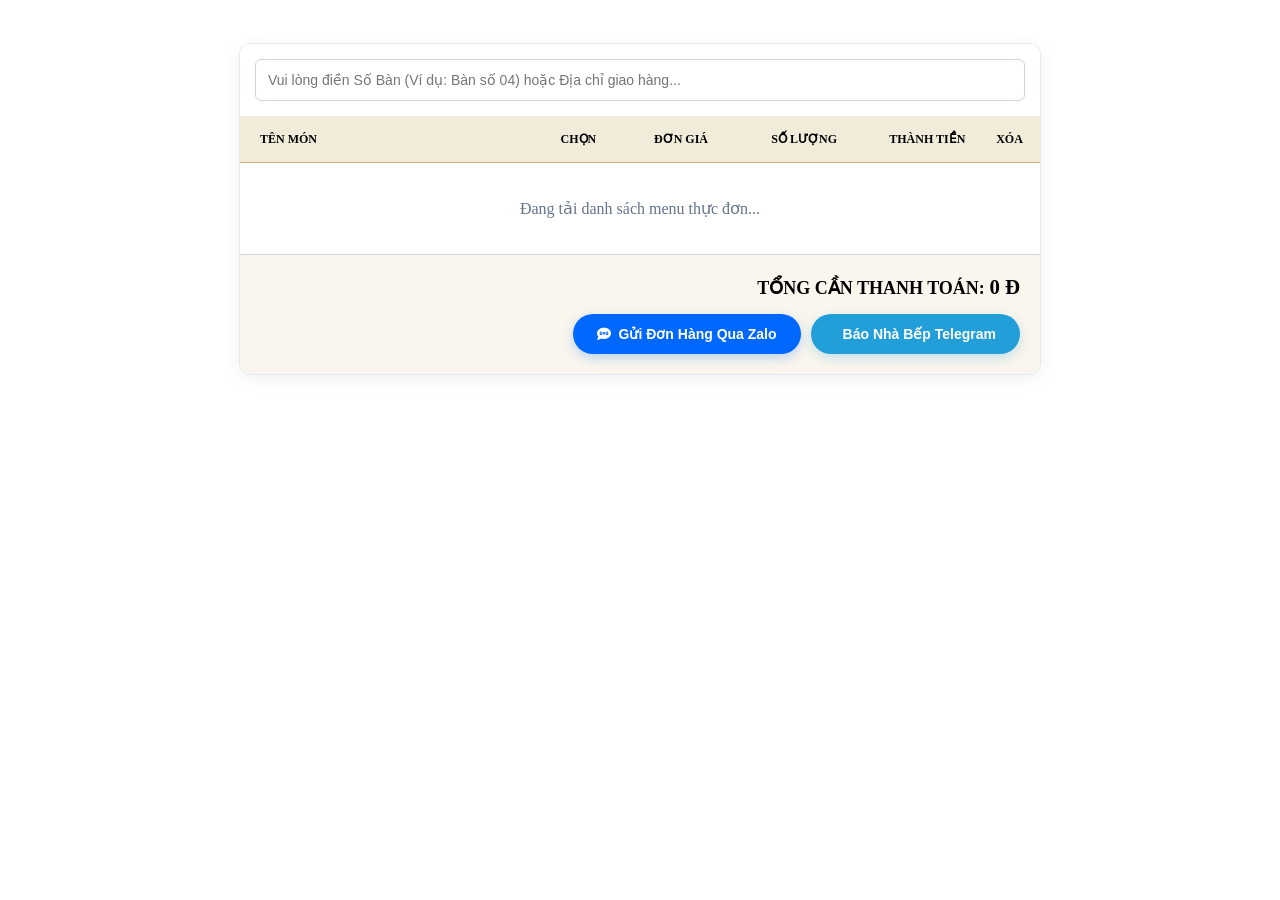
==== menu.html @ c10a59a7 "Add files via upload" ====
<!DOCTYPE html>
<html lang="vi">
<head>
    <meta charset="UTF-8">
    <meta name="viewport" content="width=device-width, initial-scale=1.0">
    <title>Menu Gọi Món & Tính Tiền Tại Bàn</title>
    <link rel="stylesheet" href="https://cdnjs.cloudflare.com/ajax/libs/font-awesome/6.4.0/css/all.min.css">
    <link href="https://fonts.googleapis.com/css2?family=Inter:wght@400;500;600;700&display=swap" rel="stylesheet">
    <link rel="stylesheet" href="static/css/style.css">
    <style>
        body { background-color: var(--light-bg); padding: 15px; color: var(--dark-color); }
        .container { max-width: 800px; margin: 20px auto; background: #fff; border-radius: 12px; overflow: hidden; box-shadow: 0 4px 20px rgba(0,0,0,0.06); border: 1px solid #e2e8f0; }
        
        .customer-info-box { padding: 15px; background: #fff; border-bottom: 1px solid #eee; display: flex; gap: 10px; }
        .customer-info-box input { flex: 1; padding: 12px; border: 1px solid #cbd5e1; border-radius: 6px; font-size: 14px; outline: none; }
        .customer-info-box input:focus { border-color: var(--primary-color); }

        .menu-table-header { display: grid; grid-template-columns: 3.5fr 1fr 1.5fr 1.5fr 1.5fr 0.5fr; background: #f1ebd9; padding: 15px 10px; font-size: 12px; font-weight: 700; text-transform: uppercase; text-align: center; border-bottom: 1px solid #e2a880; color: var(--primary-color); }
        .text-left { text-align: left; padding-left: 10px; }

        .menu-item-row { display: grid; grid-template-columns: 3.5fr 1fr 1.5fr 1.5fr 1.5fr 0.5fr; align-items: center; padding: 15px 10px; border-bottom: 1px solid #eee; text-align: center; transition: all 0.2s; }
        .menu-item-row.disabled { opacity: 0.45; filter: grayscale(40%); }
        
        .food-profile { display: flex; align-items: center; text-align: left; }
        .food-img { width: 60px; height: 60px; border-radius: 8px; object-fit: cover; margin-right: 12px; border: 1px solid #cbd5e1; }
        .food-info h4 { font-size: 15px; color: var(--dark-color); margin-bottom: 4px; font-weight: 700; }
        .food-info p { font-size: 12px; color: #64748b; line-height: 1.3; }

        .chk-box { width: 22px; height: 22px; cursor: pointer; accent-color: var(--primary-color); }

        .quantity-control { display: flex; align-items: center; justify-content: center; background: #f1f5f9; border-radius: 20px; padding: 2px; width: 80px; margin: 0 auto; border: 1px solid #e2e8f0; }
        .btn-qty { background: none; border: none; width: 24px; height: 24px; font-size: 16px; cursor: pointer; color: #4a2c2a; font-weight: bold; }
        .qty-val { width: 30px; text-align: center; border: none; background: none; font-size: 14px; font-weight: 600; color: var(--dark-color); }

        .price-text, .subtotal-text { font-size: 14px; font-weight: 600; color: var(--dark-color); }
        .subtotal-text { color: var(--primary-color); }
        .btn-remove { background: none; border: none; color: #94a3b8; cursor: pointer; font-size: 16px; }
        .btn-remove:hover { color: #ef4444; }

        .summary-bar { background: #faf6ed; padding: 20px; text-align: right; border-top: 1px solid #cbd5e1; }
        .subtotal-grand { font-size: 18px; font-weight: 700; margin-bottom: 15px; color: var(--dark-color); }
        .subtotal-grand span { color: var(--primary-color); font-size: 1.3rem; }
        
        .checkout-actions { display: flex; justify-content: flex-end; gap: 10px; flex-wrap: wrap; }
        .btn-checkout { padding: 12px 24px; border: none; border-radius: 25px; font-weight: 600; color: #fff; cursor: pointer; display: inline-flex; align-items: center; gap: 8px; text-decoration: none; font-size: 14px; transition: transform 0.2s; }
        .btn-checkout:hover { transform: translateY(-2px); }
        .btn-zalo { background-color: #0068ff; box-shadow: 0 4px 12px rgba(0,104,255,0.25); }
        .btn-telegram { background-color: #229ED9; box-shadow: 0 4px 12px rgba(34,158,217,0.25); }

        @media (max-width: 600px) {
            .menu-table-header { display: none; }
            .menu-item-row { grid-template-columns: 1fr; text-align: left; gap: 12px; position: relative; padding: 15px; background: #fff; margin-bottom: 8px; border: 1px solid #f1f5f9; border-radius: 8px; }
            .food-profile { width: 100%; padding-right: 30px; }
            .chk-cell { position: absolute; top: 15px; right: 15px; }
            .quantity-control { margin: 0; }
            .btn-remove { position: absolute; bottom: 15px; right: 15px; }
            .price-text::before { content: "Đơn giá: "; font-weight: normal; color: #64748b; }
            .subtotal-text::before { content: "Thành tiền: "; font-weight: normal; color: #64748b; }
            .item-flex-mobile { display: flex; justify-content: space-between; align-items: center; border-top: 1px dashed #f1f5f9; padding-top: 8px; }
        }
    </style>
</head>
<body>

<div class="container">
    <div class="customer-info-box">
        <input type="text" id="txtNote" placeholder="Vui lòng điền Số Bàn (Ví dụ: Bàn số 04) hoặc Địa chỉ giao hàng...">
    </div>

    <div class="menu-table-header">
        <div class="text-left">Tên Món</div>
        <div>Chọn</div>
        <div>Đơn Giá</div>
        <div>Số Lượng</div>
        <div>Thành Tiền</div>
        <div>Xóa</div>
    </div>

    <div id="menuContainer">
        <p style="text-align: center; padding: 20px; color: #64748b;">Đang tải danh sách menu thực đơn...</p>
    </div>

    <div class="summary-bar">
        <div class="subtotal-grand">TỔNG CẦN THANH TOÁN: <span id="grandTotal">0 Đ</span></div>
        <div class="checkout-actions">
            <button class="btn-checkout btn-zalo" onclick="sendOrder('zalo')">
                <i class="fa-solid fa-comment-sms"></i> Gửi Đơn Hàng Qua Zalo
            </button>
            <button class="btn-checkout btn-telegram" onclick="sendOrder('telegram')">
                <i class="fa-paper-plane"></i> Báo Nhà Bếp Telegram
            </button>
        </div>
    </div>
</div>

<script>
    const JSON_URL = 'static/products.json';
    const HOTLINE_ZALO = '0938584689'; 
    const TELEGRAM_BOT_TOKEN = 'YOUR_BOT_TOKEN'; 
    const TELEGRAM_CHAT_ID = 'YOUR_CHAT_ID';     

    let menuProducts = [];

    function fetchMenu() {
        fetch(JSON_URL)
            .then(res => res.json())
            .then(data => {
                menuProducts = data.map(p => ({
                    ...p,
                    selected: false,
                    quantity: 1
                }));
                renderMenu();
            })
            .catch(err => {
                console.error("Không thể load menu:", err);
            });
    }

    function renderMenu() {
        const container = document.getElementById('menuContainer');
        container.innerHTML = '';

        if(menuProducts.length === 0) {
            container.innerHTML = '<p style="text-align:center; padding:20px;">Thực đơn đang trống.</p>';
            return;
        }

        menuProducts.forEach((product, index) => {
            const price = parseFloat(product.price_vi) || 0;
            const subtotal = price * product.quantity;
            
            const rowHTML = `
                <div class="menu-item-row ${product.selected ? '' : 'disabled'}" id="row-${index}">
                    <div class="food-profile">
                        <img src="${product.image}" class="food-img" onerror="this.src='https://placehold.co/100x100?text=Món+Ăn'">
                        <div class="food-info">
                            <h4>${product.name_vi}</h4>
                            <p>${product.description_vi || ''}</p>
                        </div>
                    </div>
                    <div class="chk-cell">
                        <input type="checkbox" class="chk-box" ${product.selected ? 'checked' : ''} onchange="toggleSelect(${index})">
                    </div>
                    <div class="price-text">${price.toLocaleString('vi-VN')} Đ</div>
                    <div class="item-flex-mobile">
                        <div class="quantity-control">
                            <button class="btn-qty" onclick="changeQty(${index}, -1)">-</button>
                            <input type="text" class="qty-val" value="${product.quantity}" readonly>
                            <button class="btn-qty" onclick="changeQty(${index}, 1)">+</button>
                        </div>
                    </div>
                    <div class="subtotal-text">${product.selected ? subtotal.toLocaleString('vi-VN') + ' Đ' : '0 Đ'}</div>
                    <div>
                        <button class="btn-remove" onclick="resetItem(${index})"><i class="fa-solid fa-xmark"></i></button>
                    </div>
                </div>
            `;
            container.insertAdjacentHTML('beforeend', rowHTML);
        });

        calculateTotal();
    }

    function toggleSelect(index) {
        menuProducts[index].selected = !menuProducts[index].selected;
        renderMenu();
    }

    function changeQty(index, delta) {
        if (!menuProducts[index].selected) {
            menuProducts[index].selected = true;
        }
        menuProducts[index].quantity += delta;
        if (menuProducts[index].quantity < 1) menuProducts[index].quantity = 1;
        renderMenu();
    }

    function resetItem(index) {
        menuProducts[index].selected = false;
        menuProducts[index].quantity = 1;
        renderMenu();
    }

    function calculateTotal() {
        let total = 0;
        menuProducts.forEach(p => {
            if (p.selected) {
                total += (parseFloat(p.price_vi) || 0) * p.quantity;
            }
        });
        document.getElementById('grandTotal').innerText = total.toLocaleString('vi-VN') + ' Đ';
    }

    function sendOrder(platform) {
        const selectedItems = menuProducts.filter(p => p.selected);
        const note = document.getElementById('txtNote').value.trim();

        if (selectedItems.length === 0) {
            alert("Vui lòng chọn ít nhất một món trong thực đơn!");
            return;
        }

        let message = `☕ ĐƠN HÀNG ĐẶT QUA MÃ QR ☕\n`;
        message += `📍 Vị trí/Bàn: ${note ? note : 'Chưa ghi nhận vị trí'}\n`;
        message += `===========================\n`;
        
        let totalBill = 0;
        selectedItems.forEach((p, idx) => {
            const itemTotal = (parseFloat(p.price_vi) || 0) * p.quantity;
            totalBill += itemTotal;
            message += `${idx + 1}. ${p.name_vi} [SL: ${p.quantity}] = ${itemTotal.toLocaleString('vi-VN')} Đ\n`;
        });
        
        message += `===========================\n`;
        message += `💰 TỔNG CỘNG HÓA ĐƠN: ${totalBill.toLocaleString('vi-VN')} Đ`;

        if (platform === 'zalo') {
            const urlZalo = `https://zalo.me/${HOTLINE_ZALO}`;
            navigator.clipboard.writeText(message).then(() => {
                alert("Đơn hàng đã được copy tự động! Trình duyệt sẽ mở Zalo của quán, bạn chỉ cần dán (Paste) nội dung vào khung chat và nhấn gửi là xong nhé.");
                window.open(urlZalo, '_blank');
            });
        } else if (platform === 'telegram') {
            const urlTelegram = `https://api.telegram.org/bot${TELEGRAM_BOT_TOKEN}/sendMessage`;
            fetch(urlTelegram, {
                method: 'POST',
                headers: { 'Content-Type': 'application/json' },
                body: JSON.stringify({ chat_id: TELEGRAM_CHAT_ID, text: message })
            })
            .then(res => res.json())
            .then(resData => {
                if(resData.ok) alert("🎉 Đơn hàng đã được chuyển thẳng tới máy in quầy bar quầy bếp thành công!");
                else alert("Lỗi tích hợp Telegram Bot.");
            })
            .catch(err => alert("Lỗi kết nối: " + err));
        }
    }

    window.onload = fetchMenu;
</script>
</body>
</html>
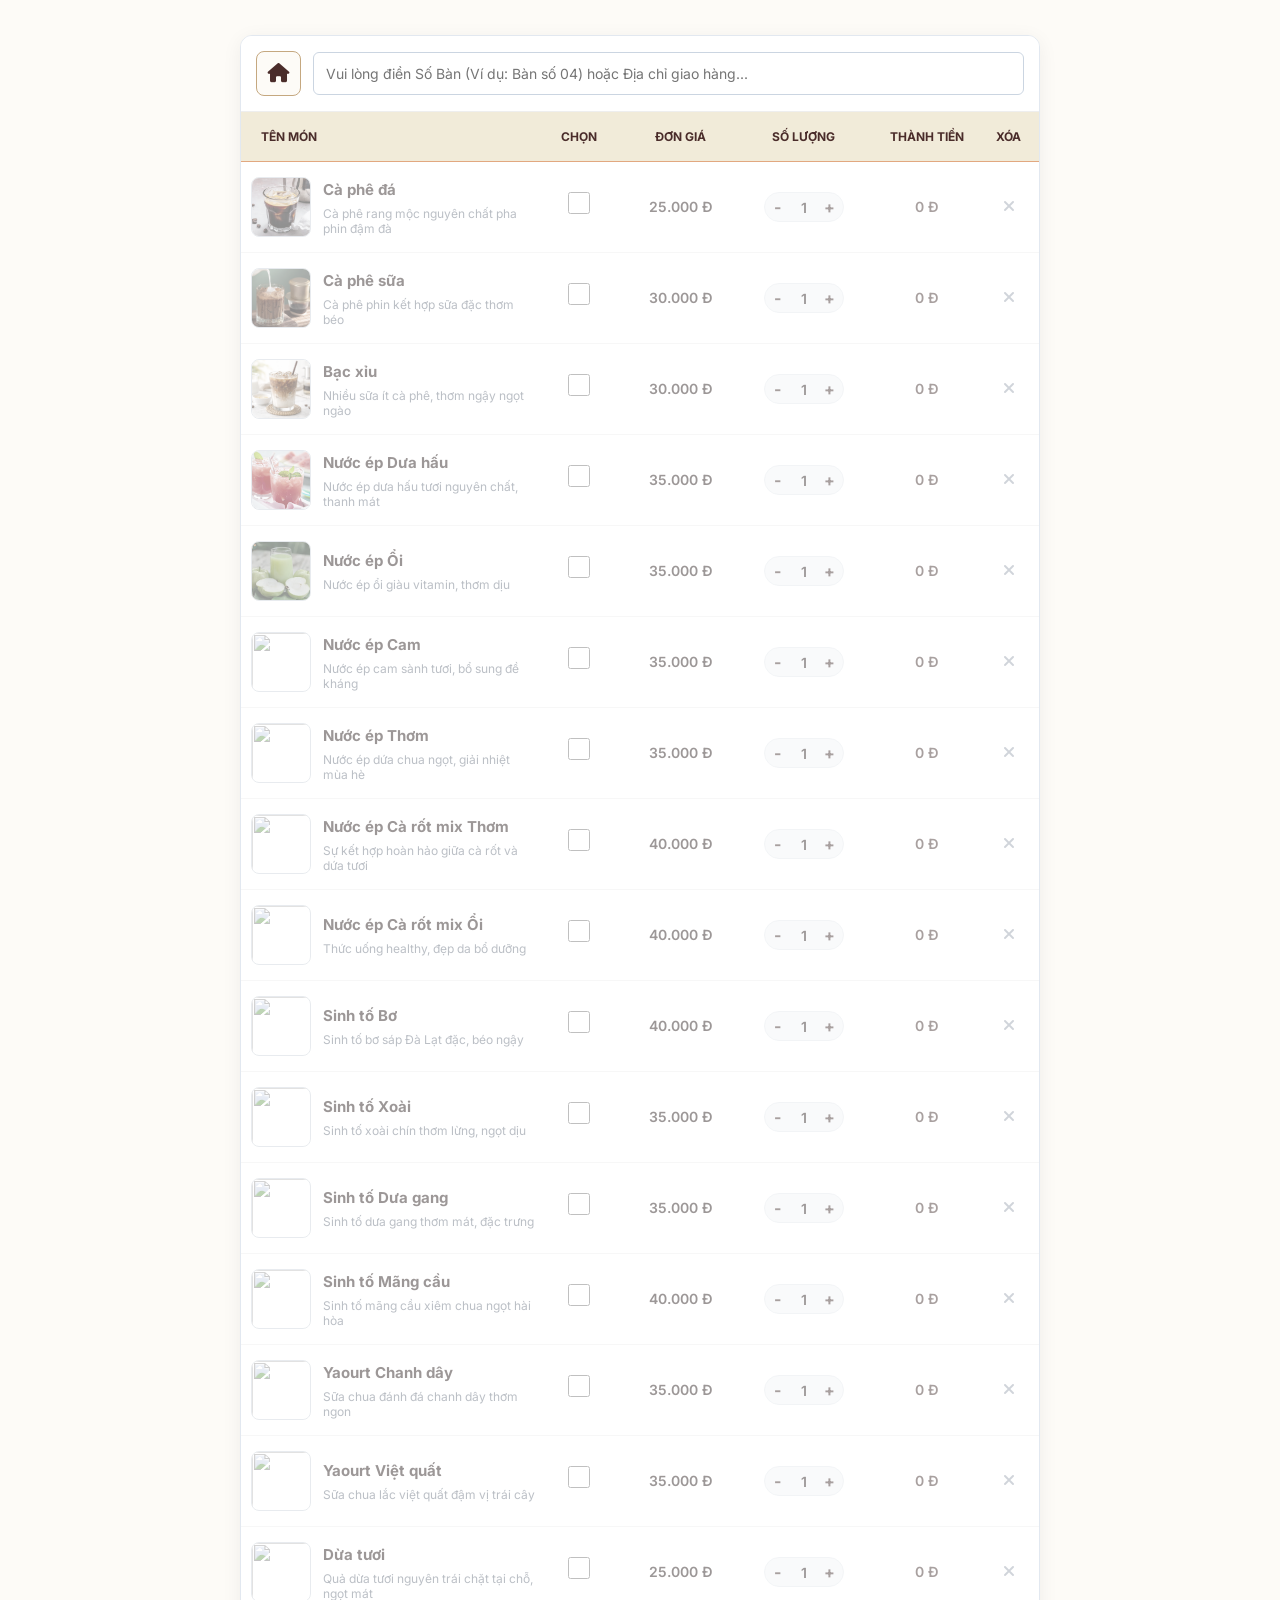
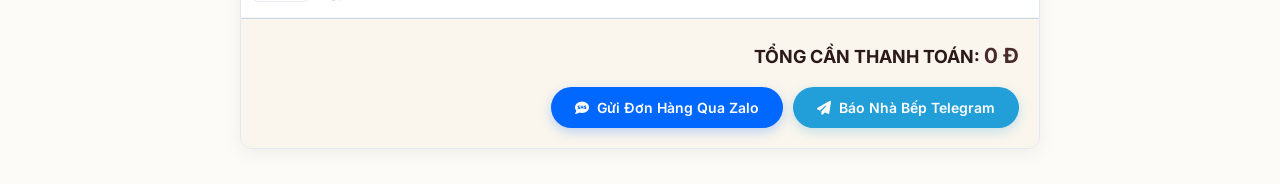
==== commit 1bd87227: "Update menu.html" ====
--- a/menu.html
+++ b/menu.html
@@ -9,9 +9,14 @@
     <link rel="stylesheet" href="static/css/style.css">
     <style>
         body { background-color: var(--light-bg); padding: 15px; color: var(--dark-color); }
-        .container { max-width: 800px; margin: 20px auto; background: #fff; border-radius: 12px; overflow: hidden; box-shadow: 0 4px 20px rgba(0,0,0,0.06); border: 1px solid #e2e8f0; }
-        
-        .customer-info-box { padding: 15px; background: #fff; border-bottom: 1px solid #eee; display: flex; gap: 10px; }
+        .container { max-width: 800px; margin: 20px auto; background: #fff; border-radius: 12px; overflow: hidden; box-shadow: 0 4px 20px rgba(0,0,0,0.06); border: 1px solid #e2e8f0; position: relative; }
+        
+        /* THANH ĐIỀU HƯỚNG GỒM NÔT QUAY VỀ TRANG CHỦ VÀ Ô NHẬP BÀN */
+        .customer-info-box { padding: 15px; background: #fff; border-bottom: 1px solid #eee; display: flex; gap: 12px; align-items: center; }
+        
+        .btn-back-home { display: flex; align-items: center; justify-content: center; width: 45px; height: 45px; background: var(--light-bg); color: var(--primary-color); border: 1px solid var(--secondary-color); border-radius: 8px; text-decoration: none; font-size: 1.2rem; transition: all 0.3s; }
+        .btn-back-home:hover { background: var(--primary-color); color: var(--white); border-color: var(--primary-color); transform: translateY(-2px); }
+
         .customer-info-box input { flex: 1; padding: 12px; border: 1px solid #cbd5e1; border-radius: 6px; font-size: 14px; outline: none; }
         .customer-info-box input:focus { border-color: var(--primary-color); }
 
@@ -64,6 +69,9 @@
 
 <div class="container">
     <div class="customer-info-box">
+        <a href="index.html" class="btn-back-home" title="Quay về trang chủ">
+            <i class="fa-solid fa-house"></i>
+        </a>
         <input type="text" id="txtNote" placeholder="Vui lòng điền Số Bàn (Ví dụ: Bàn số 04) hoặc Địa chỉ giao hàng...">
     </div>
 
@@ -87,15 +95,42 @@
                 <i class="fa-solid fa-comment-sms"></i> Gửi Đơn Hàng Qua Zalo
             </button>
             <button class="btn-checkout btn-telegram" onclick="sendOrder('telegram')">
-                <i class="fa-paper-plane"></i> Báo Nhà Bếp Telegram
+                <i class="fa-solid fa-paper-plane"></i> Báo Nhà Bếp Telegram
             </button>
         </div>
     </div>
 </div>
 
+<div id="zaloModal" style="display: none; position: fixed; top: 0; left: 0; width: 100%; height: 100%; background: rgba(0,0,0,0.6); z-index: 9999; align-items: center; justify-content: center; padding: 20px;">
+    <div style="background: #fff; max-width: 450px; width: 100%; border-radius: 15px; padding: 25px; text-align: center; box-shadow: 0 10px 30px rgba(0,0,0,0.3); animation: scaleUp 0.3s ease-in-out;">
+        <div style="font-size: 50px; color: #0068ff; margin-bottom: 15px;">
+            <i class="fa-solid fa-circle-check"></i>
+        </div>
+        <h3 style="color: var(--primary-color); font-size: 1.3rem; font-weight: 700; margin-bottom: 10px;">ĐÃ SAO CHÉP ĐƠN HÀNG!</h3>
+        <p style="color: #4a5568; font-size: 0.95rem; line-height: 1.5; margin-bottom: 20px;">
+            Chi tiết các món ăn đã được lưu tạm. Vui lòng bấm nút mở Zalo ở dưới, sau đó giữ tay vào ô chat và chọn <strong>Dán (Paste)</strong> để gửi đơn cho quán xác nhận nhé!
+        </p>
+        <div style="display: flex; flex-direction: column; gap: 10px;">
+            <a id="btnGoToZalo" href="#" target="_blank" onclick="closeZaloModal()" style="background: #0068ff; color: #fff; padding: 12px; border-radius: 25px; text-decoration: none; font-weight: 600; display: block; box-shadow: 0 4px 12px rgba(0,104,255,0.3);">
+                <i class="fa-solid fa-comment-sms"></i> Mở Zalo Gửi Đơn Ngay
+            </a>
+            <button onclick="closeZaloModal()" style="background: #e2e8f0; color: #4a5568; border: none; padding: 10px; border-radius: 25px; font-weight: 600; cursor: pointer;">
+                Quay lại chọn thêm món
+            </button>
+        </div>
+    </div>
+</div>
+
+<style>
+@keyframes scaleUp {
+    from { transform: scale(0.8); opacity: 0; }
+    to { transform: scale(1); opacity: 1; }
+}
+</style>
+
 <script>
     const JSON_URL = 'static/products.json';
-    const HOTLINE_ZALO = '0938584689'; 
+    const HOTLINE_ZALO = '0972320357'; 
     const TELEGRAM_BOT_TOKEN = 'YOUR_BOT_TOKEN'; 
     const TELEGRAM_CHAT_ID = 'YOUR_CHAT_ID';     
 
@@ -133,7 +168,7 @@
             const rowHTML = `
                 <div class="menu-item-row ${product.selected ? '' : 'disabled'}" id="row-${index}">
                     <div class="food-profile">
-                        <img src="${product.image}" class="food-img" onerror="this.src='https://placehold.co/100x100?text=Món+Ăn'">
+                        <img src="${product.image}" class="food-img" onerror="this.src='https://placehold.co/100x100?text=Nhay+Cafe'">
                         <div class="food-info">
                             <h4>${product.name_vi}</h4>
                             <p>${product.description_vi || ''}</p>
@@ -216,10 +251,16 @@
         message += `💰 TỔNG CỘNG HÓA ĐƠN: ${totalBill.toLocaleString('vi-VN')} Đ`;
 
         if (platform === 'zalo') {
-            const urlZalo = `https://zalo.me/${HOTLINE_ZALO}`;
+            // Copy vào bộ nhớ đệm trước
             navigator.clipboard.writeText(message).then(() => {
-                alert("Đơn hàng đã được copy tự động! Trình duyệt sẽ mở Zalo của quán, bạn chỉ cần dán (Paste) nội dung vào khung chat và nhấn gửi là xong nhé.");
-                window.open(urlZalo, '_blank');
+                const urlZalo = `https://zalo.me/${HOTLINE_ZALO}`;
+                document.getElementById('btnGoToZalo').href = urlZalo;
+                
+                // Hiển thị hộp thoại Modal HTML hợp lệ (Tránh bị chặn bởi Safari/Chrome)
+                document.getElementById('zaloModal').style.display = 'flex';
+            }).catch(err => {
+                console.error("Lỗi copy đơn hàng: ", err);
+                alert("Không thể tự động sao chép. Bạn hãy chụp màn hình hóa đơn gửi quán nhé!");
             });
         } else if (platform === 'telegram') {
             const urlTelegram = `https://api.telegram.org/bot${TELEGRAM_BOT_TOKEN}/sendMessage`;
@@ -237,7 +278,11 @@
         }
     }
 
+    function closeZaloModal() {
+        document.getElementById('zaloModal').style.display = 'none';
+    }
+
     window.onload = fetchMenu;
 </script>
 </body>
-</html>+</html>
--- a/static/css/style.css
+++ b/static/css/style.css
@@ -0,0 +1,279 @@
+:root {
+    --primary-color: #4a2c2a;     /* Nâu Cafe đậm đà, ấm áp, cổ điển */
+    --secondary-color: #c5a880;   /* Vàng đồng thanh lịch, tinh tế */
+    --gold-color: #d4af37;        /* Vàng kim điểm xuyết nổi bật */
+    --dark-color: #2b1a19;        /* Chữ tiêu đề màu nâu đen tối sâu */
+    --light-bg: #fdfbf7;          /* Màu nền kem sữa nhạt dịu mắt, sạch sẽ */
+    --white: #ffffff;
+}
+
+* {
+    margin: 0;
+    padding: 0;
+    box-sizing: border-box;
+    font-family: 'Inter', sans-serif;
+    scroll-behavior: smooth;
+}
+
+body {
+    background-color: var(--white);
+    color: var(--dark-color);
+    line-height: 1.6;
+}
+
+/* --- TOPBAR & NAVIGATION --- */
+.top-bar {
+    background-color: var(--primary-color);
+    color: var(--white);
+    padding: 10px 1.5rem;
+    display: flex;
+    justify-content: space-between;
+    font-size: 0.85rem;
+}
+.top-bar .info span { margin-right: 15px; }
+
+header {
+    background: var(--white);
+    box-shadow: 0 2px 10px rgba(0,0,0,0.05);
+    position: sticky;
+    top: 0;
+    z-index: 1000;
+}
+
+.navbar {
+    max-width: 1200px;
+    margin: 0 auto;
+    display: flex;
+    justify-content: space-between;
+    align-items: center;
+    padding: 15px 1.5rem;
+}
+
+.logo {
+    font-size: 1.4rem;
+    font-weight: 800;
+    color: var(--primary-color);
+    text-decoration: none;
+    display: flex;
+    align-items: center;
+    gap: 10px;
+}
+
+.logo-img {
+    height: 38px;
+    width: auto;
+    object-fit: contain;
+    border-radius: 6px;
+}
+
+.logo span { color: var(--secondary-color); }
+
+.nav-links {
+    display: flex;
+    list-style: none;
+    gap: 25px;
+}
+
+.nav-links a {
+    text-decoration: none;
+    color: var(--dark-color);
+    font-weight: 600;
+    font-size: 0.95rem;
+    transition: color 0.3s;
+}
+
+.nav-links a:hover {
+    color: var(--primary-color);
+}
+
+.btn-contact {
+    background: var(--primary-color);
+    color: var(--white);
+    padding: 10px 22px;
+    border-radius: 30px;
+    text-decoration: none;
+    font-weight: 600;
+    font-size: 0.9rem;
+    transition: transform 0.3s, background 0.3s;
+    border: 1px solid var(--primary-color);
+}
+.btn-contact:hover {
+    background: var(--secondary-color);
+    color: var(--primary-color);
+    border-color: var(--secondary-color);
+    transform: translateY(-2px);
+}
+
+/* --- HERO BANNER --- */
+.hero {
+    background: linear-gradient(135deg, rgba(74, 44, 42, 0.08) 0%, rgba(197, 168, 128, 0.05) 100%);
+    padding: 6rem 1.5rem;
+    text-align: center;
+}
+
+.hero h2 {
+    font-size: 1.2rem;
+    color: var(--secondary-color);
+    text-transform: uppercase;
+    letter-spacing: 2px;
+    font-weight: 700;
+    margin-bottom: 1rem;
+}
+
+.hero h1 {
+    font-size: 3.2rem;
+    color: var(--primary-color);
+    font-weight: 800;
+    line-height: 1.2;
+    margin-bottom: 1.5rem;
+}
+
+.hero p {
+    font-size: 1.15rem;
+    color: #5c4d4c;
+    margin-bottom: 2rem;
+}
+
+/* --- SECTION GENERAL --- */
+.section-padding {
+    padding: 5rem 1.5rem;
+    max-width: 1200px;
+    margin: 0 auto;
+}
+
+.section-title {
+    text-align: center;
+    margin-bottom: 3.5rem;
+}
+
+.section-title h2 {
+    font-size: 2.25rem;
+    color: var(--primary-color);
+    font-weight: 700;
+    position: relative;
+    padding-bottom: 15px;
+}
+
+.section-title h2::after {
+    content: '';
+    position: absolute;
+    bottom: 0; left: 50%;
+    transform: translateX(-50%);
+    width: 80px; height: 3px;
+    background: var(--secondary-color);
+}
+
+.section-title p {
+    color: #64748b;
+    margin-top: 10px;
+}
+
+/* --- GRID CHUNG --- */
+.process-grid {
+    display: grid;
+    grid-template-columns: repeat(3, 1fr);
+    gap: 2rem;
+}
+
+.process-card {
+    background: var(--light-bg);
+    padding: 2.5rem 2rem;
+    border-radius: 20px;
+    text-align: center;
+    border: 1px solid #e2e8f0;
+    transition: transform 0.3s, box-shadow 0.3s;
+}
+
+.process-card:hover {
+    transform: translateY(-5px);
+    box-shadow: 0 15px 30px rgba(74, 44, 42, 0.05);
+    border-color: var(--primary-color);
+}
+
+.process-icon {
+    width: 70px;
+    height: 70px;
+    background: var(--white);
+    border-radius: 50%;
+    display: flex;
+    align-items: center;
+    justify-content: center;
+    font-size: 2rem;
+    color: var(--primary-color);
+    margin: 0 auto 1.5rem;
+    box-shadow: 0 4px 10px rgba(0,0,0,0.05);
+}
+
+.product-section { background: var(--light-bg); }
+
+.tab-container { display: flex; justify-content: center; gap: 15px; margin-bottom: 3rem; flex-wrap: wrap; }
+
+.tab-btn {
+    padding: 10px 25px;
+    border: 1px solid #cbd5e1;
+    background: var(--white);
+    border-radius: 30px;
+    cursor: pointer;
+    font-weight: 600;
+    color: var(--dark-color);
+    transition: all 0.3s;
+}
+.tab-btn.active, .tab-btn:hover {
+    background: var(--primary-color);
+    color: var(--white);
+    border-color: var(--primary-color);
+    box-shadow: 0 4px 12px rgba(74, 44, 42, 0.2);
+}
+
+.product-grid { display: grid; grid-template-columns: repeat(auto-fill, minmax(260px, 1fr)); gap: 2rem; }
+
+.product-card { background: var(--white); border-radius: 16px; overflow: hidden; border: 1px solid #e2e8f0; transition: transform 0.3s, box-shadow 0.3s; }
+.product-card:hover { transform: translateY(-5px); box-shadow: 0 10px 20px rgba(0,0,0,0.05); }
+
+.product-img-container { width: 100%; height: 200px; overflow: hidden; background-color: #f1f5f9; }
+.p-img-element { width: 100%; height: 100%; object-fit: cover; transition: transform 0.5s; }
+.product-card:hover .p-img-element { transform: scale(1.08); }
+
+.product-info { padding: 1.5rem; }
+.product-info h4 { font-size: 1.2rem; margin-bottom: 6px; color: var(--dark-color); }
+.product-desc { font-size: 0.88rem; color: #64748b; margin-bottom: 12px; height: 40px; display: -webkit-box; -webkit-line-clamp: 2; -webkit-box-orient: vertical; overflow: hidden; }
+.product-price { color: var(--primary-color); font-weight: 700; font-size: 1.1rem; border-top: 1px dashed #e2e8f0; padding-top: 10px; }
+
+/* Hiệu ứng tương tác cho nút đặt chọn món */
+.btn-order-now:hover {
+    background: var(--secondary-color) !important;
+    color: var(--primary-color) !important;
+    border-color: var(--secondary-color) !important;
+    transform: translateY(-2px);
+    box-shadow: 0 4px 10px rgba(74, 44, 42, 0.15);
+}
+
+.farm-gallery-grid { display: grid; grid-template-columns: repeat(3, 1fr); gap: 1.5rem; }
+.gallery-item { position: relative; border-radius: 16px; overflow: hidden; height: 250px; }
+.gallery-item img { width: 100%; height: 100%; object-fit: cover; transition: transform 0.5s; }
+.gallery-caption { position: absolute; bottom: 0; left: 0; right: 0; background: linear-gradient(to top, rgba(0,0,0,0.8), transparent); color: #ffffff; padding: 15px; font-size: 0.95rem; font-weight: 600; text-align: center; }
+.gallery-item:hover img { transform: scale(1.08); }
+
+footer { background: #1a100f; color: #a49392; padding: 4rem 1.5rem 2rem; }
+.footer-grid { max-width: 1200px; margin: 0 auto; display: grid; grid-template-columns: 2fr 1fr 1.5fr; gap: 3rem; margin-bottom: 3rem; }
+.footer-col h4 { color: var(--white); font-size: 1.2rem; margin-bottom: 1.5rem; }
+.footer-col p { font-size: 0.9rem; margin-bottom: 12px; display: flex; align-items: flex-start; gap: 10px; }
+.footer-col i { color: var(--secondary-color); margin-top: 3px; }
+.footer-col a { color: #a49392; text-decoration: none; }
+.footer-col a:hover { color: var(--white); }
+.copyright { text-align: center; border-top: 1px solid #2b1a19; padding-top: 1.5rem; font-size: 0.85rem; }
+
+@media (max-width: 992px) {
+    .process-grid, .footer-grid, .farm-gallery-grid { grid-template-columns: 1fr; }
+    .hero h1 { font-size: 2.2rem; }
+    .navbar { flex-direction: column; gap: 15px; }
+}
+
+@media (max-width: 768px) {
+    header { padding: 6px 12px !important; }
+    .navbar { gap: 8px !important; }
+    .logo { font-size: 0.95rem !important; }
+    .logo-img { max-height: 28px !important; }
+    .btn-contact { padding: 6px 14px !important; font-size: 0.75rem !important; }
+    .nav-links a { font-size: 0.8rem !important; }
+}
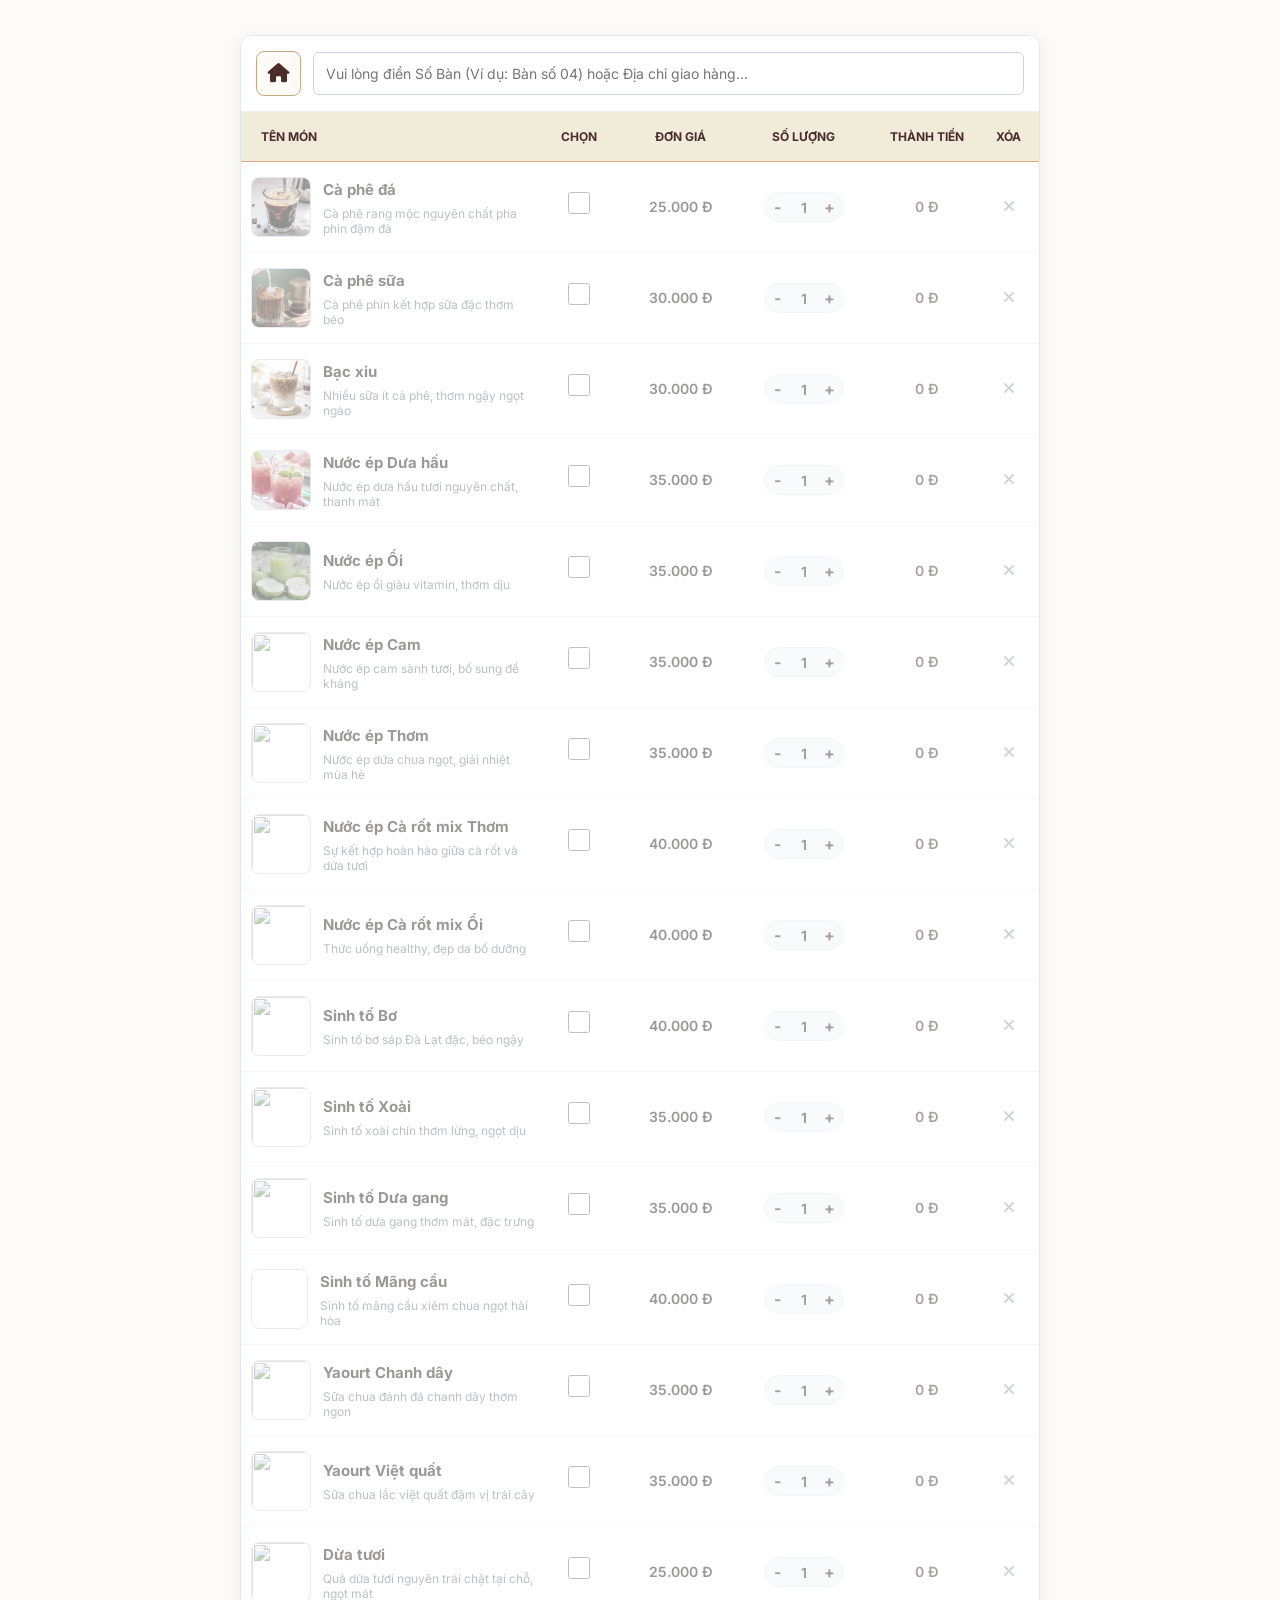
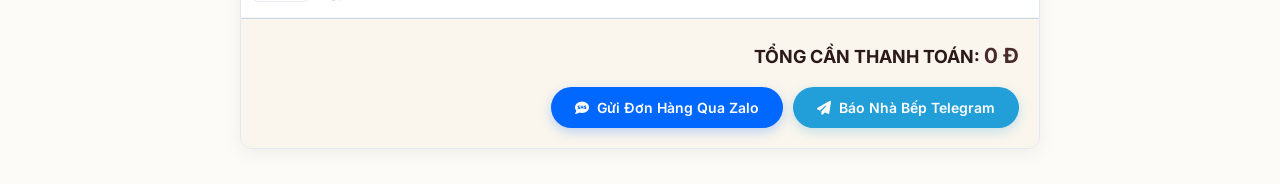
==== commit 7d1e845d: "Update menu.html" ====
--- a/menu.html
+++ b/menu.html
@@ -130,7 +130,7 @@
 
 <script>
     const JSON_URL = 'static/products.json';
-    const HOTLINE_ZALO = '0972320357'; 
+    const HOTLINE_ZALO = '0938584689'; 
     const TELEGRAM_BOT_TOKEN = 'YOUR_BOT_TOKEN'; 
     const TELEGRAM_CHAT_ID = 'YOUR_CHAT_ID';     
 
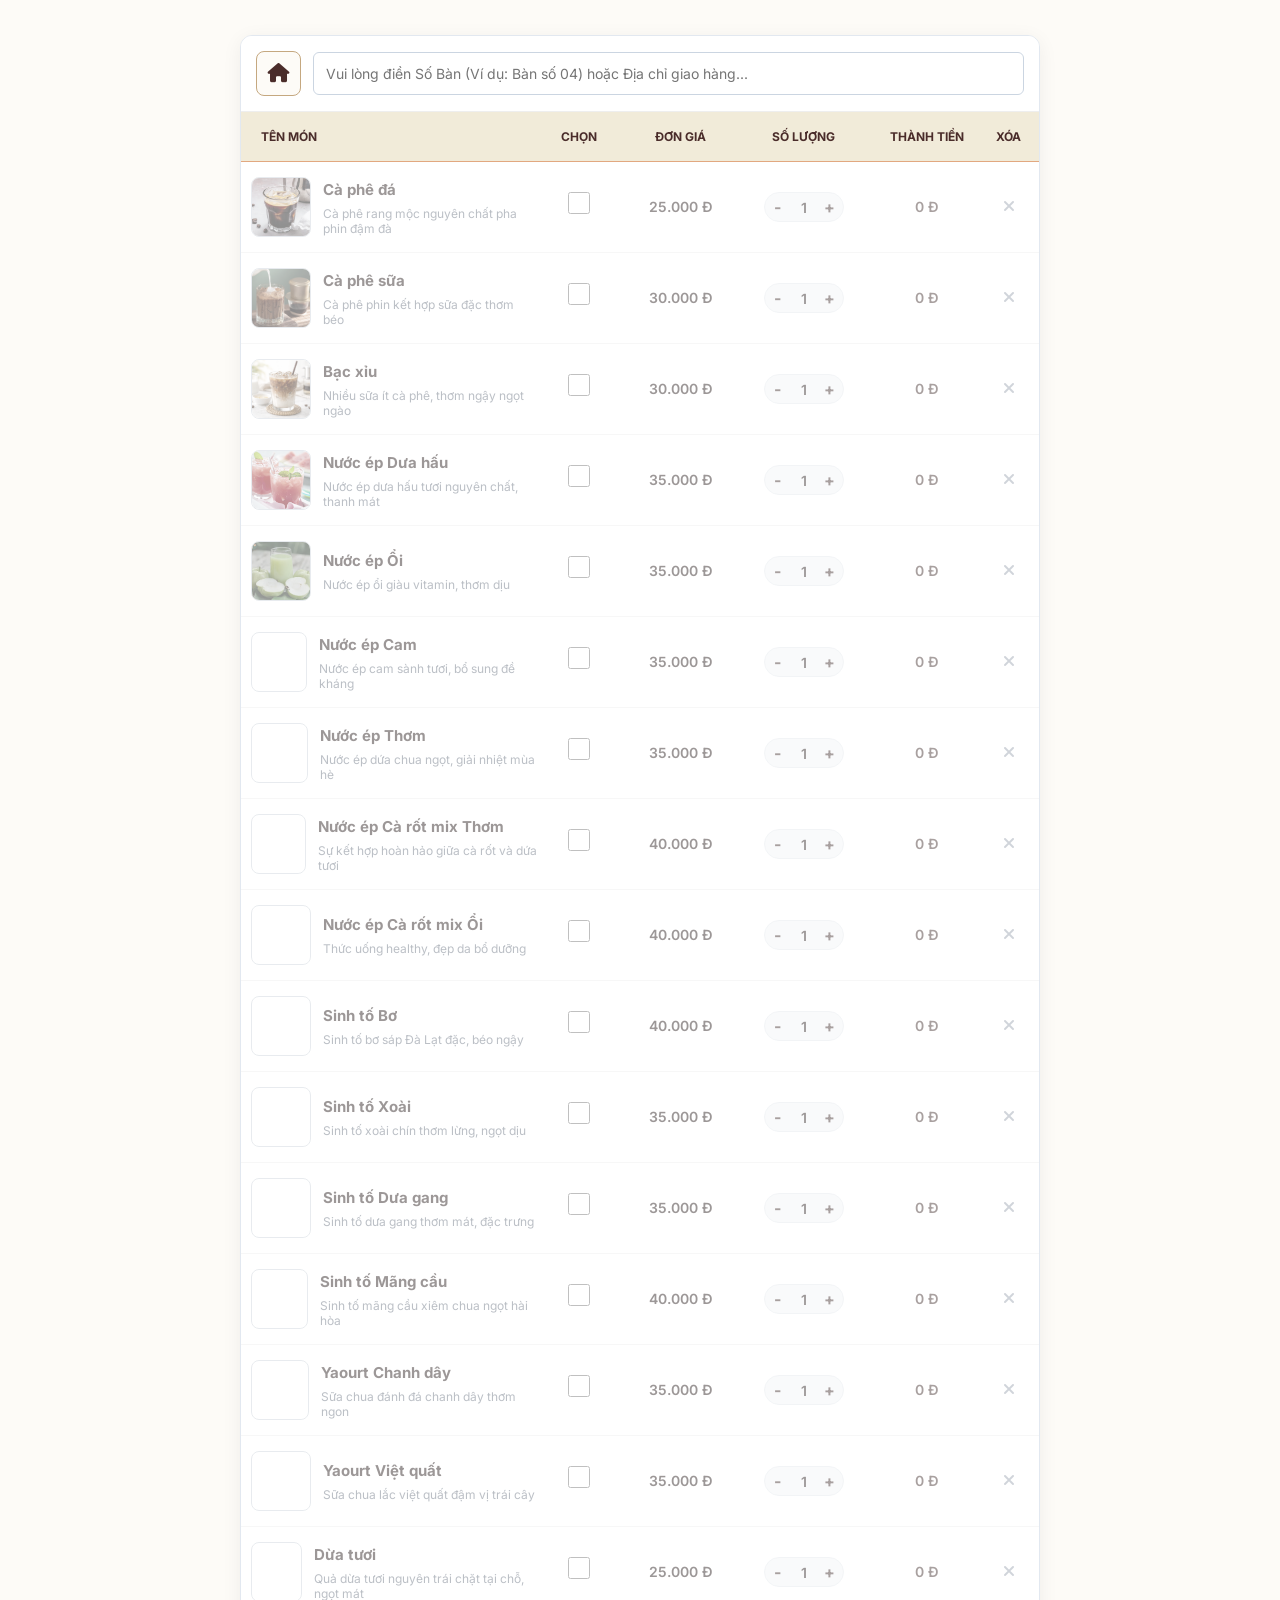
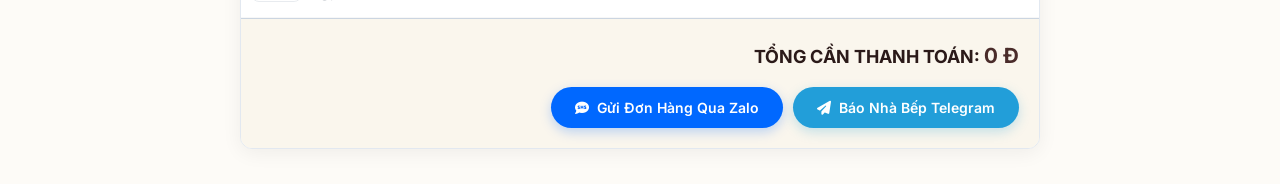
==== commit 1a527f36: "Update menu.html" ====
--- a/menu.html
+++ b/menu.html
@@ -131,8 +131,8 @@
 <script>
     const JSON_URL = 'static/products.json';
     const HOTLINE_ZALO = '0938584689'; 
-    const TELEGRAM_BOT_TOKEN = 'YOUR_BOT_TOKEN'; 
-    const TELEGRAM_CHAT_ID = 'YOUR_CHAT_ID';     
+    const TELEGRAM_BOT_TOKEN = '8877090454:AAEEsgLyn-9obRp9m8ci4MZNB4BYtdRFISQ'; 
+    const TELEGRAM_CHAT_ID = '-5104243611';   
 
     let menuProducts = [];
 
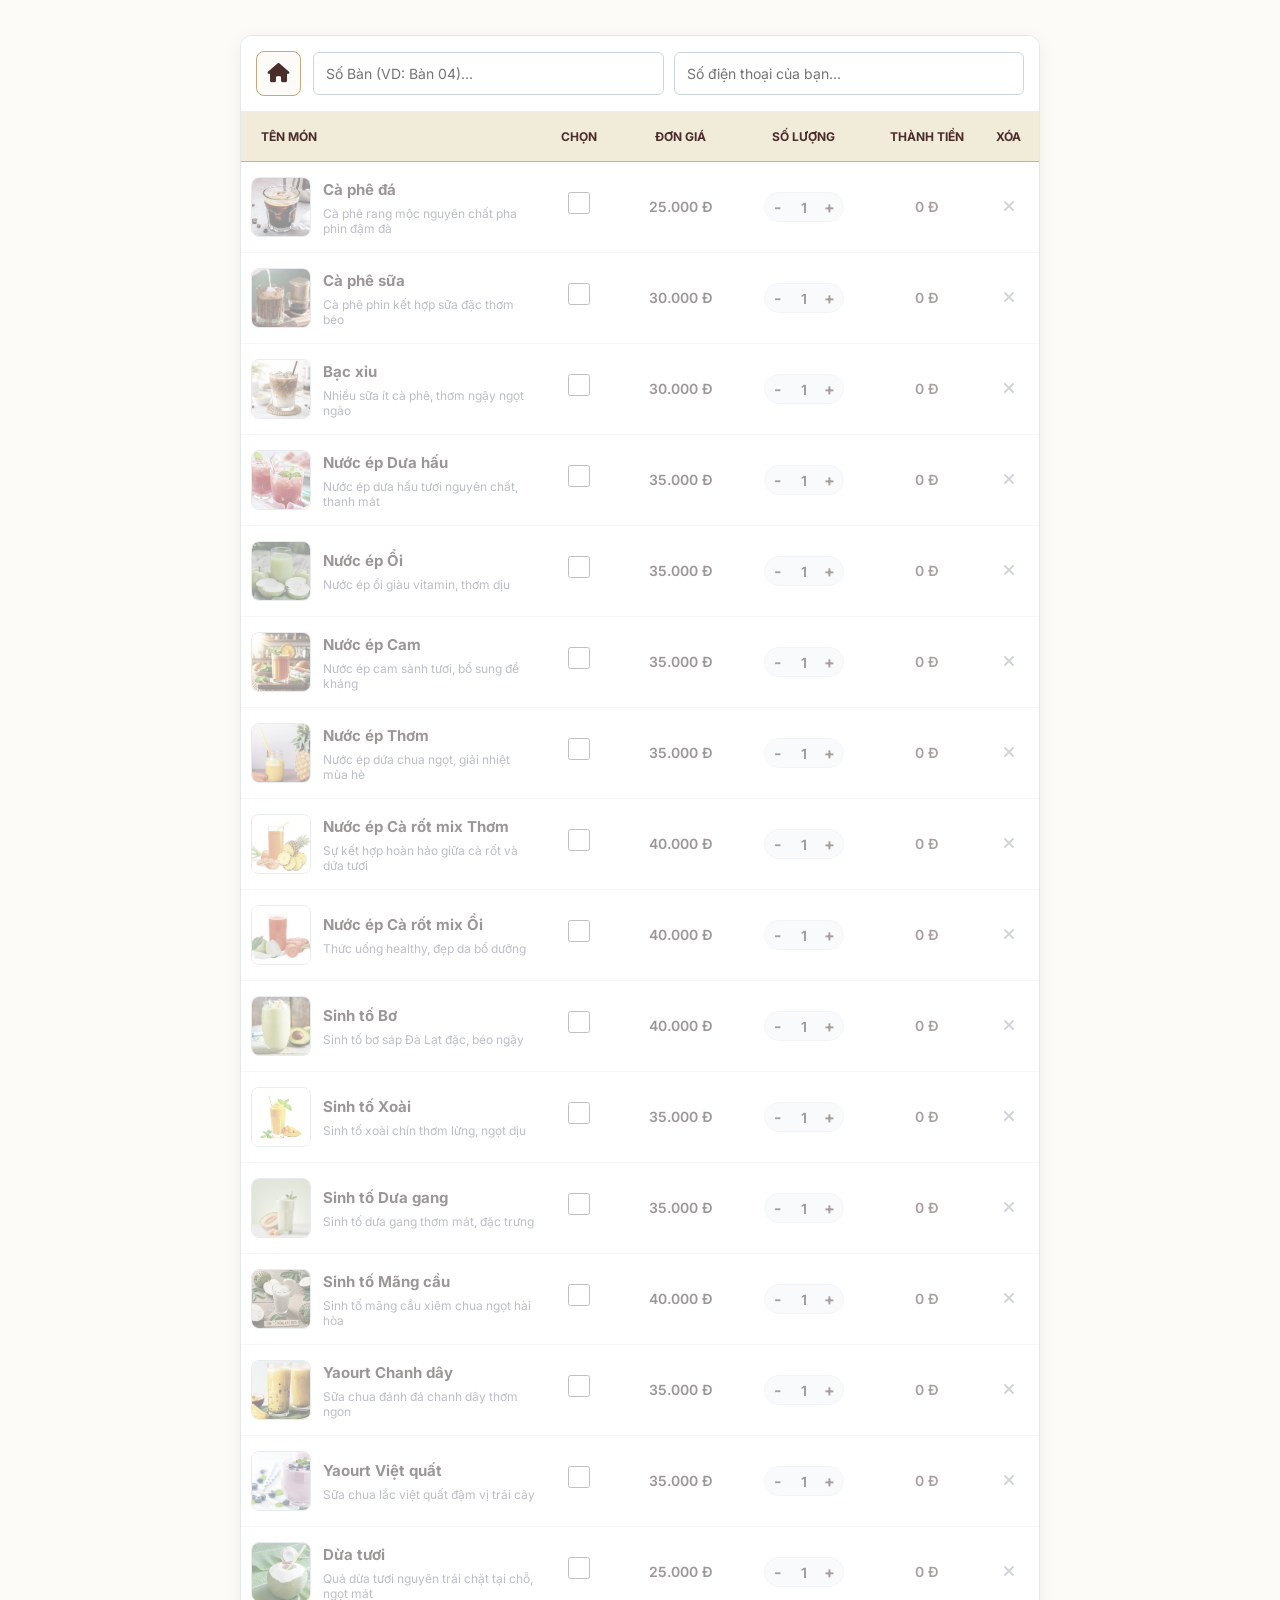
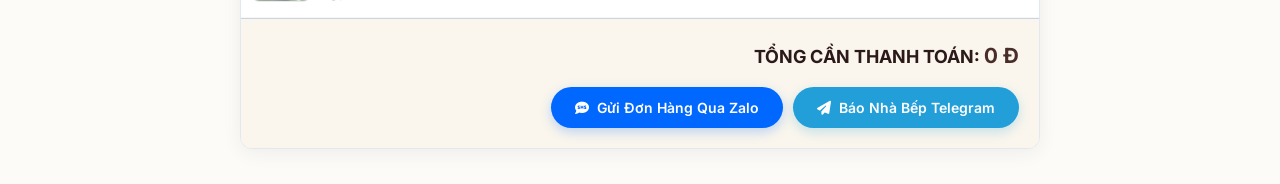
==== commit a1821314: "Update menu.html" ====
--- a/menu.html
+++ b/menu.html
@@ -11,14 +11,15 @@
         body { background-color: var(--light-bg); padding: 15px; color: var(--dark-color); }
         .container { max-width: 800px; margin: 20px auto; background: #fff; border-radius: 12px; overflow: hidden; box-shadow: 0 4px 20px rgba(0,0,0,0.06); border: 1px solid #e2e8f0; position: relative; }
         
-        /* THANH ĐIỀU HƯỚNG GỒM NÔT QUAY VỀ TRANG CHỦ VÀ Ô NHẬP BÀN */
-        .customer-info-box { padding: 15px; background: #fff; border-bottom: 1px solid #eee; display: flex; gap: 12px; align-items: center; }
-        
-        .btn-back-home { display: flex; align-items: center; justify-content: center; width: 45px; height: 45px; background: var(--light-bg); color: var(--primary-color); border: 1px solid var(--secondary-color); border-radius: 8px; text-decoration: none; font-size: 1.2rem; transition: all 0.3s; }
+        /* THANH ĐIỀU HƯỚNG GỒM NÚT QUAY VỀ TRANG CHỦ, Ô NHẬP BÀN VÀ SỐ ĐIỆN THOẠI */
+        .customer-info-box { padding: 15px; background: #fff; border-bottom: 1px solid #eee; display: flex; gap: 12px; align-items: center; flex-wrap: wrap; }
+        
+        .btn-back-home { display: flex; align-items: center; justify-content: center; width: 45px; height: 45px; background: var(--light-bg); color: var(--primary-color); border: 1px solid var(--secondary-color); border-radius: 8px; text-decoration: none; font-size: 1.2rem; transition: all 0.3s; flex-shrink: 0; }
         .btn-back-home:hover { background: var(--primary-color); color: var(--white); border-color: var(--primary-color); transform: translateY(-2px); }
 
-        .customer-info-box input { flex: 1; padding: 12px; border: 1px solid #cbd5e1; border-radius: 6px; font-size: 14px; outline: none; }
-        .customer-info-box input:focus { border-color: var(--primary-color); }
+        .input-group-fields { display: flex; gap: 10px; flex: 1; min-width: 240px; }
+        .input-group-fields input { flex: 1; padding: 12px; border: 1px solid #cbd5e1; border-radius: 6px; font-size: 14px; outline: none; min-width: 110px; }
+        .input-group-fields input:focus { border-color: var(--primary-color); }
 
         .menu-table-header { display: grid; grid-template-columns: 3.5fr 1fr 1.5fr 1.5fr 1.5fr 0.5fr; background: #f1ebd9; padding: 15px 10px; font-size: 12px; font-weight: 700; text-transform: uppercase; text-align: center; border-bottom: 1px solid #e2a880; color: var(--primary-color); }
         .text-left { text-align: left; padding-left: 10px; }
@@ -53,6 +54,8 @@
         .btn-telegram { background-color: #229ED9; box-shadow: 0 4px 12px rgba(34,158,217,0.25); }
 
         @media (max-width: 600px) {
+            .customer-info-box { flex-direction: row; gap: 8px; padding: 12px; }
+            .input-group-fields { flex-direction: column; gap: 8px; width: 100%; }
             .menu-table-header { display: none; }
             .menu-item-row { grid-template-columns: 1fr; text-align: left; gap: 12px; position: relative; padding: 15px; background: #fff; margin-bottom: 8px; border: 1px solid #f1f5f9; border-radius: 8px; }
             .food-profile { width: 100%; padding-right: 30px; }
@@ -72,7 +75,10 @@
         <a href="index.html" class="btn-back-home" title="Quay về trang chủ">
             <i class="fa-solid fa-house"></i>
         </a>
-        <input type="text" id="txtNote" placeholder="Vui lòng điền Số Bàn (Ví dụ: Bàn số 04) hoặc Địa chỉ giao hàng...">
+        <div class="input-group-fields">
+            <input type="text" id="txtNote" placeholder="Số Bàn (VD: Bàn 04)...">
+            <input type="tel" id="txtPhone" placeholder="Số điện thoại của bạn...">
+        </div>
     </div>
 
     <div class="menu-table-header">
@@ -132,7 +138,7 @@
     const JSON_URL = 'static/products.json';
     const HOTLINE_ZALO = '0938584689'; 
     const TELEGRAM_BOT_TOKEN = '8877090454:AAEEsgLyn-9obRp9m8ci4MZNB4BYtdRFISQ'; 
-    const TELEGRAM_CHAT_ID = '-5104243611';   
+    const TELEGRAM_CHAT_ID = '-5104243611'; 
 
     let menuProducts = [];
 
@@ -230,14 +236,23 @@
     function sendOrder(platform) {
         const selectedItems = menuProducts.filter(p => p.selected);
         const note = document.getElementById('txtNote').value.trim();
+        const phone = document.getElementById('txtPhone').value.trim();
 
         if (selectedItems.length === 0) {
             alert("Vui lòng chọn ít nhất một món trong thực đơn!");
             return;
         }
 
+        // Bắt buộc khách nhập Số điện thoại để tránh đơn ảo và giúp quầy dễ xác minh
+        if (!phone) {
+            alert("Vui lòng nhập Số Điện Thoại của bạn để quán xác nhận đơn hàng!");
+            document.getElementById('txtPhone').focus();
+            return;
+        }
+
         let message = `☕ ĐƠN HÀNG ĐẶT QUA MÃ QR ☕\n`;
-        message += `📍 Vị trí/Bàn: ${note ? note : 'Chưa ghi nhận vị trí'}\n`;
+        message += `📍 Vị trí/Bàn: ${note ? note : 'Không ghi số bàn'}\n`;
+        message += `📞 Số điện thoại khách: ${phone}\n`;
         message += `===========================\n`;
         
         let totalBill = 0;
@@ -251,12 +266,9 @@
         message += `💰 TỔNG CỘNG HÓA ĐƠN: ${totalBill.toLocaleString('vi-VN')} Đ`;
 
         if (platform === 'zalo') {
-            // Copy vào bộ nhớ đệm trước
             navigator.clipboard.writeText(message).then(() => {
                 const urlZalo = `https://zalo.me/${HOTLINE_ZALO}`;
                 document.getElementById('btnGoToZalo').href = urlZalo;
-                
-                // Hiển thị hộp thoại Modal HTML hợp lệ (Tránh bị chặn bởi Safari/Chrome)
                 document.getElementById('zaloModal').style.display = 'flex';
             }).catch(err => {
                 console.error("Lỗi copy đơn hàng: ", err);
@@ -271,7 +283,7 @@
             })
             .then(res => res.json())
             .then(resData => {
-                if(resData.ok) alert("🎉 Đơn hàng đã được chuyển thẳng tới máy in quầy bar quầy bếp thành công!");
+                if(resData.ok) alert("🎉 Đơn hàng kèm SĐT đã được chuyển thẳng tới máy in quầy bar thành công!");
                 else alert("Lỗi tích hợp Telegram Bot.");
             })
             .catch(err => alert("Lỗi kết nối: " + err));
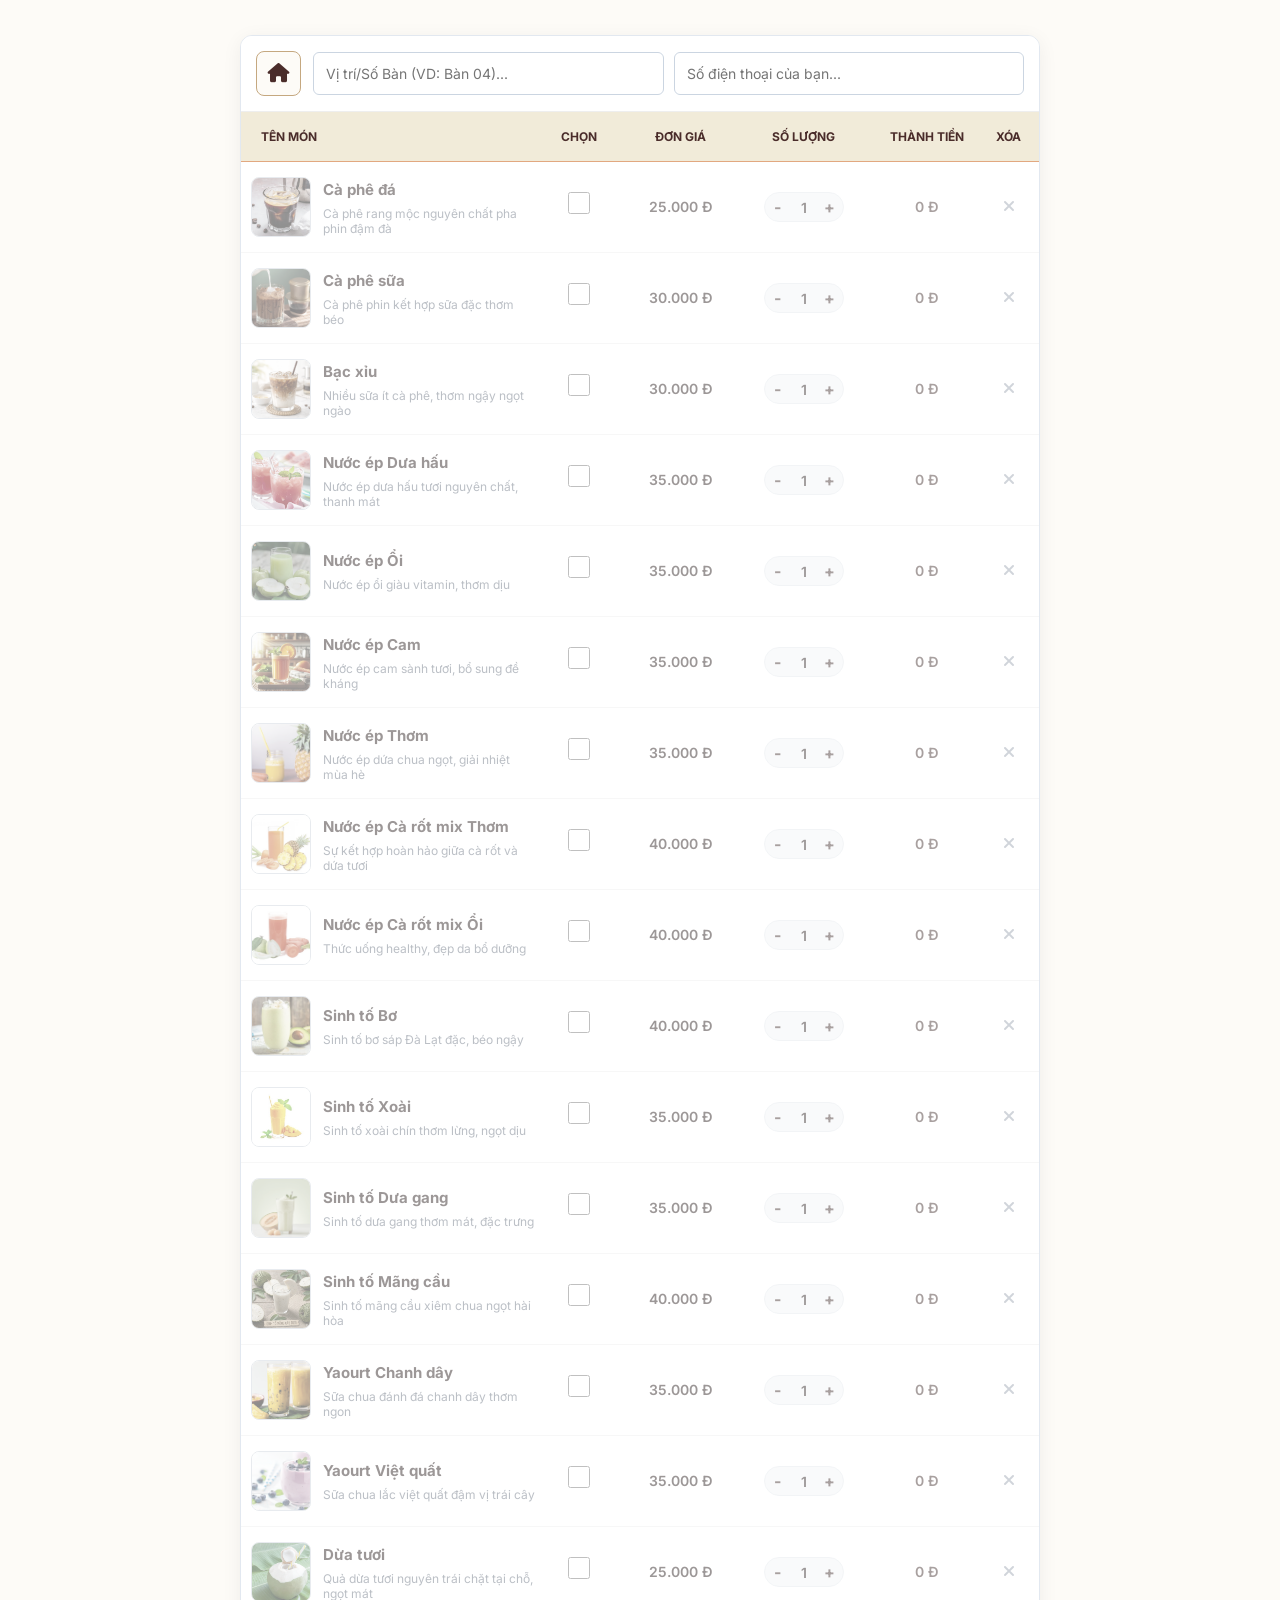
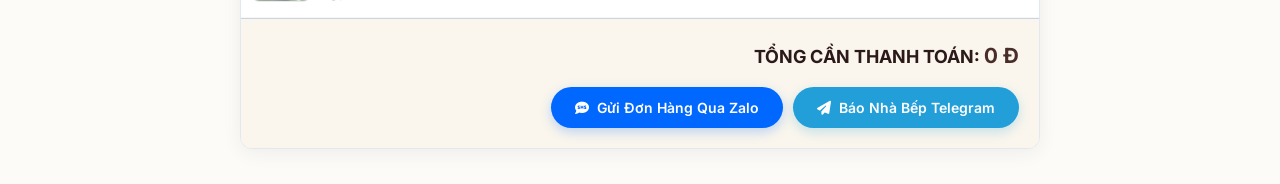
==== commit acf1831e: "Update menu.html" ====
--- a/menu.html
+++ b/menu.html
@@ -76,7 +76,7 @@
             <i class="fa-solid fa-house"></i>
         </a>
         <div class="input-group-fields">
-            <input type="text" id="txtNote" placeholder="Số Bàn (VD: Bàn 04)...">
+            <input type="text" id="txtNote" placeholder="Vị trí/Số Bàn (VD: Bàn 04)...">
             <input type="tel" id="txtPhone" placeholder="Số điện thoại của bạn...">
         </div>
     </div>
